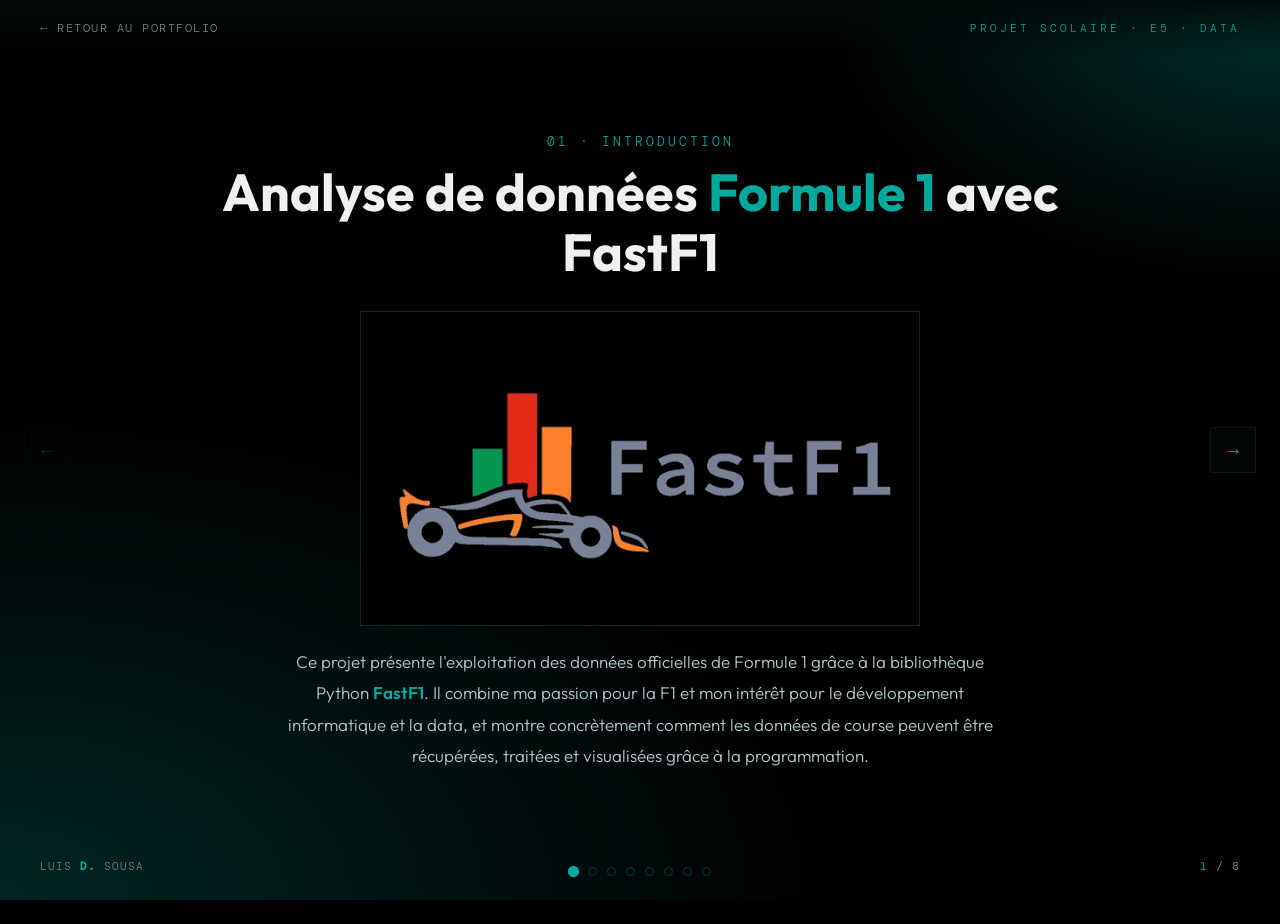
==== projet-f1.html @ 6d527d83 "Update projet-f1 slides" ====
<!DOCTYPE html>
<html lang="fr">
<head>
  <meta charset="UTF-8">
  <meta name="viewport" content="width=device-width, initial-scale=1.0">
  <link rel="icon" href="img/LGD Logo (1).png">
  <link rel="preconnect" href="https://fonts.googleapis.com">
  <link href="https://fonts.googleapis.com/css2?family=DM+Mono:wght@400;500&family=Outfit:wght@300;400;600;700&display=swap" rel="stylesheet">
  <title>Projet E5 — Analyse de données F1 avec FastF1 | Portfolio Luis</title>
  <meta name="description" content="Projet scolaire E5 : analyse de données de Formule 1 avec la bibliothèque Python FastF1.">
</head>
<body>

  <div class="topbar">
    <a href="index.html" class="back-link">← Retour au portfolio</a>
    <div class="topbar-tag">Projet scolaire · E5 · Data</div>
  </div>

  <div class="slideshow">

    <section class="slide active" data-index="0">
      <div class="slide-inner">
        <div class="slide-number">01 · Introduction</div>
        <h1 class="slide-title">Analyse de données <span>Formule 1</span> avec FastF1</h1>
        <div class="img-placeholder">
           <img src="img/LOGO_fastF1.jpg" alt="Logo FastF1">
        </div>
        <div class="slide-text">
          <p>
            Ce projet présente l'exploitation des données officielles de Formule 1 grâce à la bibliothèque Python <strong>FastF1</strong>.
            Il combine ma passion pour la F1 et mon intérêt pour le développement informatique et la data, et montre concrètement
            comment les données de course peuvent être récupérées, traitées et visualisées grâce à la programmation.
          </p>
        </div>
      </div>
    </section>

    <section class="slide" data-index="1">
      <div class="slide-inner">
        <div class="slide-number">02 · Contexte</div>
        <h2 class="slide-title">Pourquoi ce projet ?</h2>
        <div class="img-placeholder">
          <img src="img/logo_F1.webp" alt="">
        </div>
        <div class="slide-text">
          <p>
            La Formule 1 est aujourd'hui un sport très dépendant de la <strong>data</strong> : les écuries analysent en permanence
            les performances des voitures, l'usure des pneus et les stratégies de course pour optimiser chaque décision,
            parfois en quelques secondes seulement.
          </p>
          <p>
            Ce projet me permet donc de faire le lien entre un domaine qui me passionne et les compétences développées en
            <strong>BTS SIO option SLAM</strong> : récupération de données via une API, traitement avec Python, et visualisation des résultats.
          </p>
        </div>
      </div>
    </section>

    <section class="slide" data-index="2">
      <div class="slide-inner">
        <div class="slide-number">03 · Outil</div>
        <h2 class="slide-title">Qu'est-ce que FastF1 ?</h2>
        <div class="img-placeholder">
         <img src="img/Graphique_tour_ver_et_ham.jpg" alt="graphique">
        </div>
        <div class="slide-text">
          <p><strong>FastF1</strong> est une bibliothèque Python qui permet d'accéder aux données officielles de la Formule 1.</p>
        </div>
        <ul class="slide-list">
          <li>les temps au tour de chaque pilote</li>
          <li>les positions sur la piste tout au long de la course</li>
          <li>les stratégies de course (arrêts aux stands, choix de pneus)</li>
          <li>la télémétrie des voitures (vitesse, régime moteur, freinage…)</li>
        </ul>
        <div class="slide-text">
          <p>Ces données brutes deviennent ensuite la matière première de l'analyse de données.</p>
        </div>
      </div>
    </section>

    <section class="slide" data-index="3">
      <div class="slide-inner">
        <div class="slide-number">04 · Architecture</div>
        <h2 class="slide-title">Comment ça fonctionne ?</h2>
        <div class="img-placeholder small">
          <img src="img/Tester API.webp" alt="API">
        </div>
        <div class="flow">
          <div class="flow-step"><span>Étape 1</span>API officielle F1</div>
          <div class="flow-arrow">→</div>
          <div class="flow-step"><span>Étape 2</span>FastF1 (Python)</div>
          <div class="flow-arrow">→</div>
          <div class="flow-step"><span>Étape 3</span>DataFrames (Pandas)</div>
          <div class="flow-arrow">→</div>
          <div class="flow-step"><span>Étape 4</span>Analyse &amp; graphiques</div>
        </div>
        <div class="slide-text">
          <p>
            Les données sont d'abord récupérées via une API, puis traitées en Python grâce à FastF1. Elles sont ensuite
            transformées en <strong>DataFrames</strong> avec la bibliothèque <strong>Pandas</strong>, ce qui permet de les
            analyser facilement et de créer des graphiques.
          </p>
        </div>
      </div>
    </section>

    <section class="slide" data-index="4">
      <div class="slide-inner">
        <div class="slide-number">05 · Pratique</div>
        <h2 class="slide-title">Exemple de code</h2>
        <div class="slide-text">
          <p>
            Ce code génère 3 graphiques superposés pour comparer la <strong>vitesse</strong>,
            les <strong>freinages</strong> et les <strong>accélérations</strong>
            de Verstappen vs Leclerc au GP de Bahreïn 2023.
          </p>
        </div>
        <div class="slide-img-row">
          <div class="slide-img-code">
            <img src="img/code_f1.png" alt="Code Python FastF1">
          </div>
          <div class="slide-img-graph">
            <img src="img/graphique_f1.png" alt="Graphique télémétrie Verstappen vs Leclerc">
          </div>
        </div>
      </div>
    </section>

    <section class="slide slide-results" data-index="5">
      <div class="slide-inner slide-inner-results">
        <div class="slide-number">06 · Résultats</div>
        <h2 class="slide-title">Applications possibles</h2>
        <div class="img-row-big">
          <div class="img-big"><img src="img/tableu_de_bord.webp" alt="tableau de bord"></div>
          <div class="img-big"><img src="img/strategie_pneu.jpg" alt="strategie_pneu"></div>
          <div class="img-big"><img src="img/Lec_vs_Nor.png" alt="Leclerc vs norris monaco 2025"></div>
        </div>
        <ul class="slide-list slide-list-inline">
          <li>comparer les performances des pilotes</li>
          <li>analyser les stratégies de course</li>
          <li>créer des tableaux de bord</li>
          <li>visualiser des données</li>
        </ul>
      </div>
    </section>

    <section class="slide" data-index="6">
      <div class="slide-inner">
        <div class="slide-number">07 · Compétences</div>
        <h2 class="slide-title">Lien avec le BTS SIO SLAM</h2>
        <div class="img-placeholder">
          <img src="img/Bts-SIO-scaled.jpg" alt="BTS SIO">
        </div>
        <div class="slide-text">
          <p>Ce projet est directement lié à ma formation en <strong>BTS SIO option SLAM</strong> et mobilise plusieurs compétences concrètes, utilisées en entreprise :</p>
        </div>
        <ul class="slide-list">
          <li>l'utilisation et l'exploitation d'une API</li>
          <li>la programmation en Python</li>
          <li>la manipulation et la structuration de données</li>
          <li>la création de visualisations de données</li>
        </ul>
      </div>
    </section>

    <section class="slide" data-index="7">
      <div class="slide-inner">
        <div class="slide-number">08 · Bilan</div>
        <h2 class="slide-title">Conclusion</h2>
        <div class="img-placeholder">
          <img src="img/generated-image (1).png" alt="BTS SIO">
        </div>
        <div class="conclusion-box">
          <p>Ce projet m'a permis de découvrir comment la data est utilisée dans un sport de haut niveau comme la Formule 1, où chaque décision s'appuie sur l'analyse de données en temps réel.</p>
          <p>J'ai également appris à exploiter des données via une API et à les analyser avec Python et Pandas.</p>
          <p>Ce projet représente donc une bonne introduction à l'analyse de données et au développement orienté data — une base que je compte approfondir tout au long de mon BTS.</p>
        </div>
      </div>
    </section>

  </div>

  <div class="nav-arrow nav-prev" id="prevBtn">&#8592;</div>
  <div class="nav-arrow nav-next" id="nextBtn">&#8594;</div>

  <div class="dots" id="dots"></div>
  <div class="progress" id="progress"><span>1</span> / 8</div>
  <div class="hint">Luis <strong>D.</strong> Sousa</div>

  <style>
    :root {
      --petronas: #00403a96;
      --petronas-mid: #00544c94;
      --petronas-accent: #00A99D;
      --bg: #020a09;
      --bg2: #041210;
      --bg3: #071a17;
      --border: rgba(0,169,157,0.12);
      --text: #f0f0f0;
      --muted: #6a8a87;
      --mono: 'DM Mono', monospace;
      --sans: 'Outfit', sans-serif;
    }

    *, *::before, *::after { margin: 0; padding: 0; box-sizing: border-box; }

    html, body {
      height: 100%;
      overflow: hidden;
      color: var(--text);
      font-family: var(--sans);
      font-weight: 300;
      line-height: 1.7;
    }

   
    body {
      background:
        radial-gradient(ellipse 120% 100% at 0% 100%, var(--petronas) 0%, transparent 55%),
        radial-gradient(ellipse 80% 70% at 100% 0%, var(--petronas-mid) 0%, transparent 45%),
        #000000;
    }

    
    .topbar {
      position: fixed;
      top: 0; left: 0; right: 0;
      z-index: 50;
      display: flex;
      align-items: center;
      justify-content: space-between;
      padding: 18px 40px;
      background: linear-gradient(to bottom, rgba(2,10,9,0.92), transparent);
      pointer-events: none;
    }
    .topbar a { pointer-events: auto; }
    .back-link {
      font-family: var(--mono);
      font-size: 12px;
      color: var(--muted);
      text-decoration: none;
      letter-spacing: 1.5px;
      text-transform: uppercase;
      transition: color .2s;
    }
    .back-link:hover { color: var(--petronas-accent); }
    .topbar-tag {
      font-family: var(--mono);
      font-size: 11px;
      color: var(--petronas-accent);
      letter-spacing: 3px;
      text-transform: uppercase;
    }

    
    .slideshow {
      position: relative;
      width: 100%;
      height: 100vh;
    }

    .slide {
      position: absolute;
      inset: 0;
      display: flex;
      flex-direction: column;
      align-items: center;
      justify-content: center;
      text-align: center;
      padding: 70px 60px 55px;
      opacity: 0;
      visibility: hidden;
      transform: translateY(24px);
      transition: opacity .5s ease, transform .5s ease, visibility .5s;
      overflow: hidden;
    }
    .slide.active {
      opacity: 1;
      visibility: visible;
      transform: translateY(0);
    }

    .slide-inner {
      position: relative;
      z-index: 1;
      display: flex;
      flex-direction: column;
      align-items: center;
      max-width: 900px;
      width: 100%;
    }

    .slide-number {
      font-family: var(--mono);
      font-size: 13px;
      color: var(--petronas-accent);
      letter-spacing: 3px;
      text-transform: uppercase;
      margin-bottom: 10px;
    }

    .slide-title {
      font-size: clamp(30px, 5vw, 52px);
      font-weight: 700;
      line-height: 1.15;
      margin-bottom: 12px;
    }
    .slide-title span { color: var(--petronas-accent); }

    .slide-text p {
      font-size: 17px;
      color: #b0cac8;
      line-height: 1.85;
      margin: 0 auto 12px;
      max-width: 740px;
    }
    .slide-text strong { color: var(--petronas-accent); font-weight: 600; }

    .slide-list {
      list-style: none;
      display: inline-flex;
      flex-direction: column;
      gap: 9px;
      margin: 6px auto 12px;
      text-align: left;
    }
    .slide-list li {
      font-size: 16px;
      color: #9abab8;
      display: flex;
      gap: 10px;
      align-items: flex-start;
    }
    .slide-list li::before {
      content: '→';
      color: var(--petronas-accent);
      flex-shrink: 0;
      font-family: var(--mono);
    }

    
    .img-placeholder {
      background: var(--bg3);
      border: 1px solid var(--border);
      width: 100%;
      max-width: 560px;
      aspect-ratio: 16 / 9;
      display: flex;
      align-items: center;
      justify-content: center;
      margin: 16px auto 20px;
    }
    .img-placeholder img { width: 100%; height: 100%; object-fit: cover; }
    .img-placeholder.small { max-width: 460px; aspect-ratio: 16/8; }

    .slide-img-row {
      display: flex;
      gap: 16px;
      align-items: stretch;
      width: 100%;
      max-width: 900px;
      height: 340px;
      margin: 12px auto 0;
    }
    .slide-img-code {
      flex: 0 0 38%;
      background: var(--bg3);
      border: 1px solid var(--border);
      overflow: hidden;
    }
    .slide-img-graph {
      flex: 1;
      background: var(--bg3);
      border: 1px solid var(--border);
      overflow: hidden;
    }
    .slide-img-code img,
    .slide-img-graph img { width: 100%; height: 100%; object-fit: cover; }

    
    .flow {
      display: flex;
      flex-wrap: wrap;
      gap: 12px;
      align-items: center;
      justify-content: center;
      width: 100%;
      max-width: 700px;
      margin: 6px auto 22px;
    }
    .flow-step {
      border: 1px solid var(--border);
      background: rgba(0,64,58,0.3);
      padding: 14px 16px;
      font-size: 12.5px;
      color: var(--text);
      flex: 1 1 130px;
    }
    .flow-step span {
      display: block;
      font-family: var(--mono);
      font-size: 9px;
      color: var(--petronas-accent);
      letter-spacing: 2px;
      text-transform: uppercase;
      margin-bottom: 4px;
    }
    .flow-arrow {
      color: var(--petronas-accent);
      font-family: var(--mono);
      font-size: 16px;
      flex: 0 0 auto;
    }

    .conclusion-box {
      border: 1px solid rgba(0,169,157,0.25);
      background: rgba(0,64,58,0.25);
      padding: 24px 30px;
      max-width: 680px;
      text-align: left;
      margin-bottom: 18px;
    }
    .conclusion-box p {
      font-size: 14.5px;
      color: #c8e8e5;
      line-height: 1.85;
      margin-bottom: 12px;
    }
    .conclusion-box p:last-child { margin-bottom: 0; }

    
    .slide-inner-results {
      display: flex;
      flex-direction: column;
      align-items: center;
      justify-content: center;
      width: 100%;
      max-width: 1100px;
    }
    .slide-inner-results .slide-title { margin-bottom: 14px; }

    .img-row-big {
      display: flex;
      flex-direction: row;
      gap: 12px;
      width: 100%;
      max-width: 1050px;
      height: 320px;
      margin: 0 auto;
    }
    .img-big {
      flex: 1;
      min-width: 0;
      background: var(--bg3);
      border: 1px solid var(--border);
      overflow: hidden;
    }
    .img-big img {
      width: 100%;
      height: 100%;
      object-fit: cover;
      display: block;
    }

    .slide-list-inline {
      display: flex;
      flex-direction: row;
      flex-wrap: wrap;
      justify-content: center;
      gap: 6px 32px;
      margin: 14px auto 0;
    }
    .slide-list-inline li { font-size: 14px; }

    
    .nav-arrow {
      position: fixed;
      top: 50%;
      transform: translateY(-50%);
      z-index: 50;
      width: 46px; height: 46px;
      border: 1px solid var(--border);
      background: rgba(2,10,9,0.75);
      color: var(--petronas-accent);
      display: flex;
      align-items: center;
      justify-content: center;
      font-family: var(--mono);
      font-size: 20px;
      cursor: pointer;
      transition: border-color .2s, color .2s;
      user-select: none;
    }
    .nav-arrow:hover { border-color: var(--petronas-accent); color: #fff; }
    .nav-prev { left: 24px; }
    .nav-next { right: 24px; }
    .nav-arrow.disabled { opacity: .25; pointer-events: none; }

    .dots {
      position: fixed;
      bottom: 24px;
      left: 0; right: 0;
      z-index: 50;
      display: flex;
      justify-content: center;
      gap: 10px;
    }
    .dot {
      width: 9px; height: 9px;
      border-radius: 50%;
      border: 1px solid rgba(0,169,157,0.3);
      background: transparent;
      cursor: pointer;
      transition: background .2s, border-color .2s, transform .2s;
    }
    .dot.active {
      background: var(--petronas-accent);
      border-color: var(--petronas-accent);
      transform: scale(1.25);
    }

    .progress {
      position: fixed;
      bottom: 24px;
      right: 40px;
      z-index: 50;
      font-family: var(--mono);
      font-size: 12px;
      color: var(--muted);
      letter-spacing: 1px;
    }
    .progress span { color: var(--petronas-accent); }

    .hint {
      position: fixed;
      bottom: 24px;
      left: 40px;
      z-index: 50;
      font-family: var(--mono);
      font-size: 11px;
      color: var(--muted);
      letter-spacing: 1px;
      text-transform: uppercase;
      display: none;
    }
    .hint strong { color: var(--petronas-accent); }

    @media (min-width: 700px) { .hint { display: block; } }

    @media (max-width: 700px) {
      .slide { padding: 90px 24px 80px; }
      .nav-arrow { width: 38px; height: 38px; font-size: 16px; }
      .nav-prev { left: 10px; }
      .nav-next { right: 10px; }
      .hint, .progress { display: none; }
    }
  </style>

  <script>
    const slides = document.querySelectorAll('.slide');
    const dotsContainer = document.getElementById('dots');
    const progress = document.getElementById('progress');
    const prevBtn = document.getElementById('prevBtn');
    const nextBtn = document.getElementById('nextBtn');
    let current = 0;

    slides.forEach((_, i) => {
      const dot = document.createElement('div');
      dot.className = 'dot' + (i === 0 ? ' active' : '');
      dot.addEventListener('click', () => goTo(i));
      dotsContainer.appendChild(dot);
    });
    const dots = document.querySelectorAll('.dot');

    function update() {
      slides.forEach((s, i) => s.classList.toggle('active', i === current));
      dots.forEach((d, i) => d.classList.toggle('active', i === current));
      progress.querySelector('span').textContent = current + 1;
      prevBtn.classList.toggle('disabled', current === 0);
      nextBtn.classList.toggle('disabled', current === slides.length - 1);
    }

    function goTo(i) {
      if (i < 0 || i >= slides.length) return;
      current = i;
      update();
    }
    function prev() { goTo(current - 1); }
    function next() { goTo(current + 1); }

    prevBtn.addEventListener('click', prev);
    nextBtn.addEventListener('click', next);

    document.addEventListener('keydown', (e) => {
      if (e.key === 'ArrowRight' || e.key === 'ArrowDown' || e.key === ' ' || e.key === 'PageDown') { e.preventDefault(); next(); }
      if (e.key === 'ArrowLeft' || e.key === 'ArrowUp' || e.key === 'PageUp') { e.preventDefault(); prev(); }
    });

    let touchStartX = 0;
    document.addEventListener('touchstart', e => touchStartX = e.touches[0].clientX);
    document.addEventListener('touchend', e => {
      const dx = e.changedTouches[0].clientX - touchStartX;
      if (dx > 50) prev();
      if (dx < -50) next();
    });

    update();
  </script>

</body>
</html>
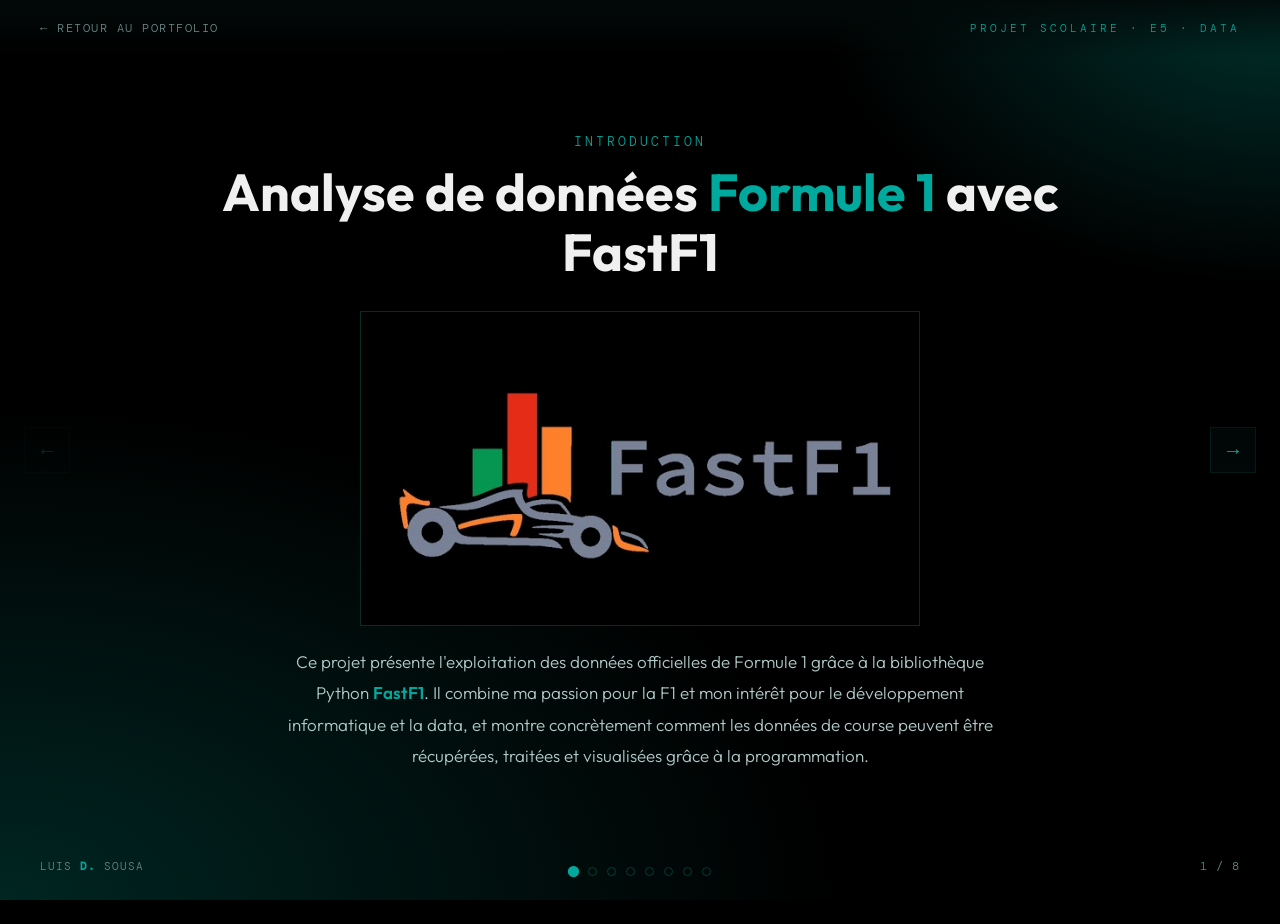
==== commit 7fcc754a: "portfolio mis a jour" ====
--- a/projet-f1.html
+++ b/projet-f1.html
@@ -20,7 +20,7 @@
 
     <section class="slide active" data-index="0">
       <div class="slide-inner">
-        <div class="slide-number">01 · Introduction</div>
+        <div class="slide-number">Introduction</div>
         <h1 class="slide-title">Analyse de données <span>Formule 1</span> avec FastF1</h1>
         <div class="img-placeholder">
            <img src="img/LOGO_fastF1.jpg" alt="Logo FastF1">
@@ -37,7 +37,7 @@
 
     <section class="slide" data-index="1">
       <div class="slide-inner">
-        <div class="slide-number">02 · Contexte</div>
+        <div class="slide-number">Contexte</div>
         <h2 class="slide-title">Pourquoi ce projet ?</h2>
         <div class="img-placeholder">
           <img src="img/logo_F1.webp" alt="">
@@ -58,7 +58,7 @@
 
     <section class="slide" data-index="2">
       <div class="slide-inner">
-        <div class="slide-number">03 · Outil</div>
+        <div class="slide-number">Outil</div>
         <h2 class="slide-title">Qu'est-ce que FastF1 ?</h2>
         <div class="img-placeholder">
          <img src="img/Graphique_tour_ver_et_ham.jpg" alt="graphique">
@@ -80,7 +80,7 @@
 
     <section class="slide" data-index="3">
       <div class="slide-inner">
-        <div class="slide-number">04 · Architecture</div>
+        <div class="slide-number">Architecture</div>
         <h2 class="slide-title">Comment ça fonctionne ?</h2>
         <div class="img-placeholder small">
           <img src="img/Tester API.webp" alt="API">
@@ -106,7 +106,7 @@
 
     <section class="slide" data-index="4">
       <div class="slide-inner">
-        <div class="slide-number">05 · Pratique</div>
+        <div class="slide-number">Pratique</div>
         <h2 class="slide-title">Exemple de code</h2>
         <div class="slide-text">
           <p>
@@ -146,7 +146,7 @@
 
     <section class="slide" data-index="6">
       <div class="slide-inner">
-        <div class="slide-number">07 · Compétences</div>
+        <div class="slide-number">Compétences</div>
         <h2 class="slide-title">Lien avec le BTS SIO SLAM</h2>
         <div class="img-placeholder">
           <img src="img/Bts-SIO-scaled.jpg" alt="BTS SIO">
@@ -165,7 +165,7 @@
 
     <section class="slide" data-index="7">
       <div class="slide-inner">
-        <div class="slide-number">08 · Bilan</div>
+        <div class="slide-number">Bilan</div>
         <h2 class="slide-title">Conclusion</h2>
         <div class="img-placeholder">
           <img src="img/generated-image (1).png" alt="BTS SIO">
